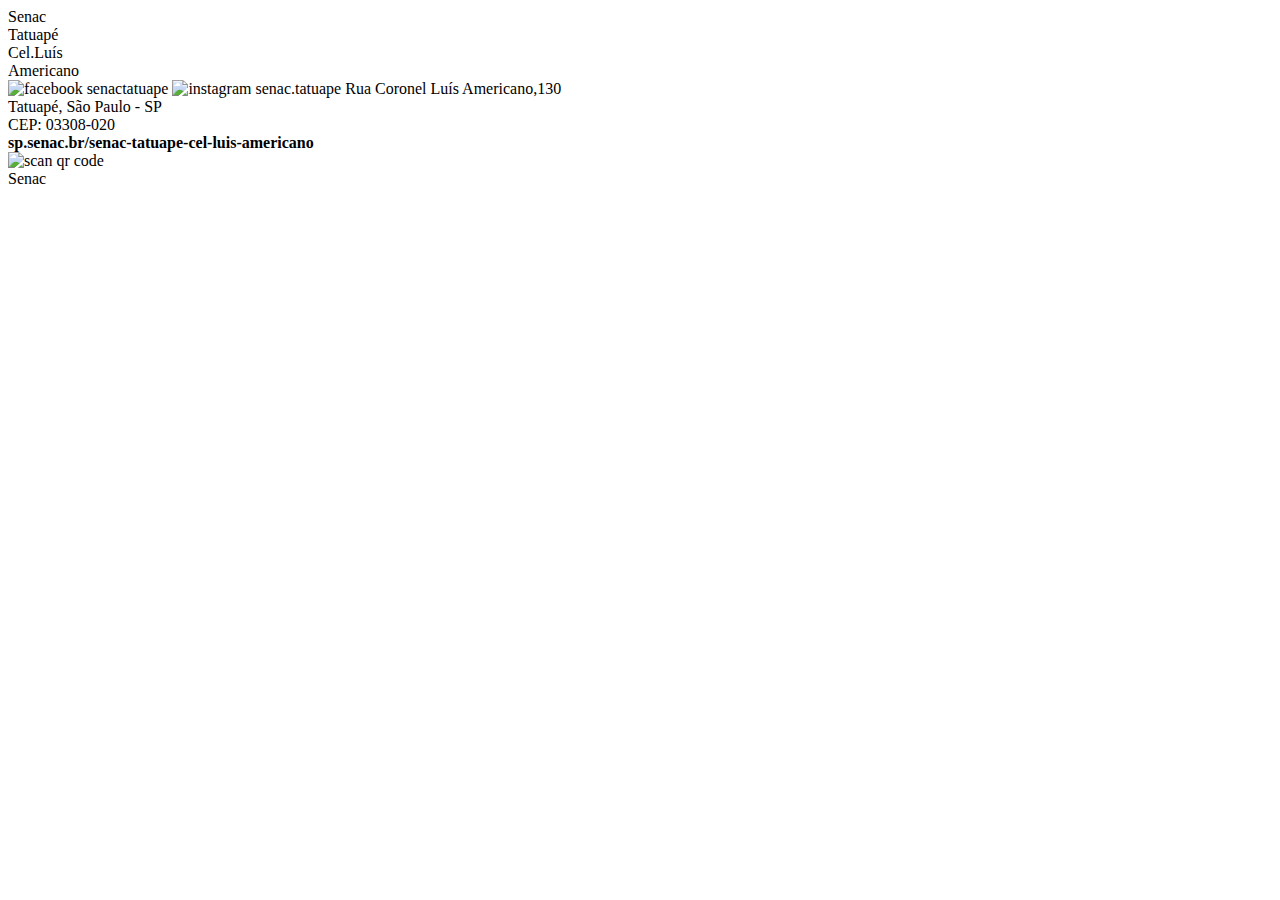
==== aula02/index.html @ 3308918a "Finalizando o conteudo do header" ====
<!DOCTYPE html>
<html lang="pt-BR">
<head>
    <meta charset="UTF-8">
    <meta http-equiv="X-UA-Compatible" content="IE=edge">
    <meta name="viewport" content="width=device-width, initial-scale=1.0">
    <title> Banner Senac </title>
    <link rel="stylesheet" href="css/styles.css">
    
</head>
<body>
    <header>

        <div id="esquerda"><span>Senac</span><br> Tatuapé <br> Cel.Luís<br> Americano<br>
        <span id="fb"><img src="images/facebook-icon.png" alt="facebook"> senactatuape</span> 
        <span id="ig"><img src="images/insta-icon.png" alt="instagram"> senac.tatuape</span>

        <span id="end">
            Rua Coronel Luís Americano,130<br>
            Tatuapé, São Paulo - SP<br> 
            CEP: 03308-020<br>
            <strong>sp.senac.br/senac-tatuape-cel-luis-americano</strong><br>
            <img src="images/qrcode.png" alt="scan qr code">
        </span>
        
            
    </div>
    <div id="direita" >Senac</div>

    </header>
    <main></main>
    <footer></footer>
</body>
</html>
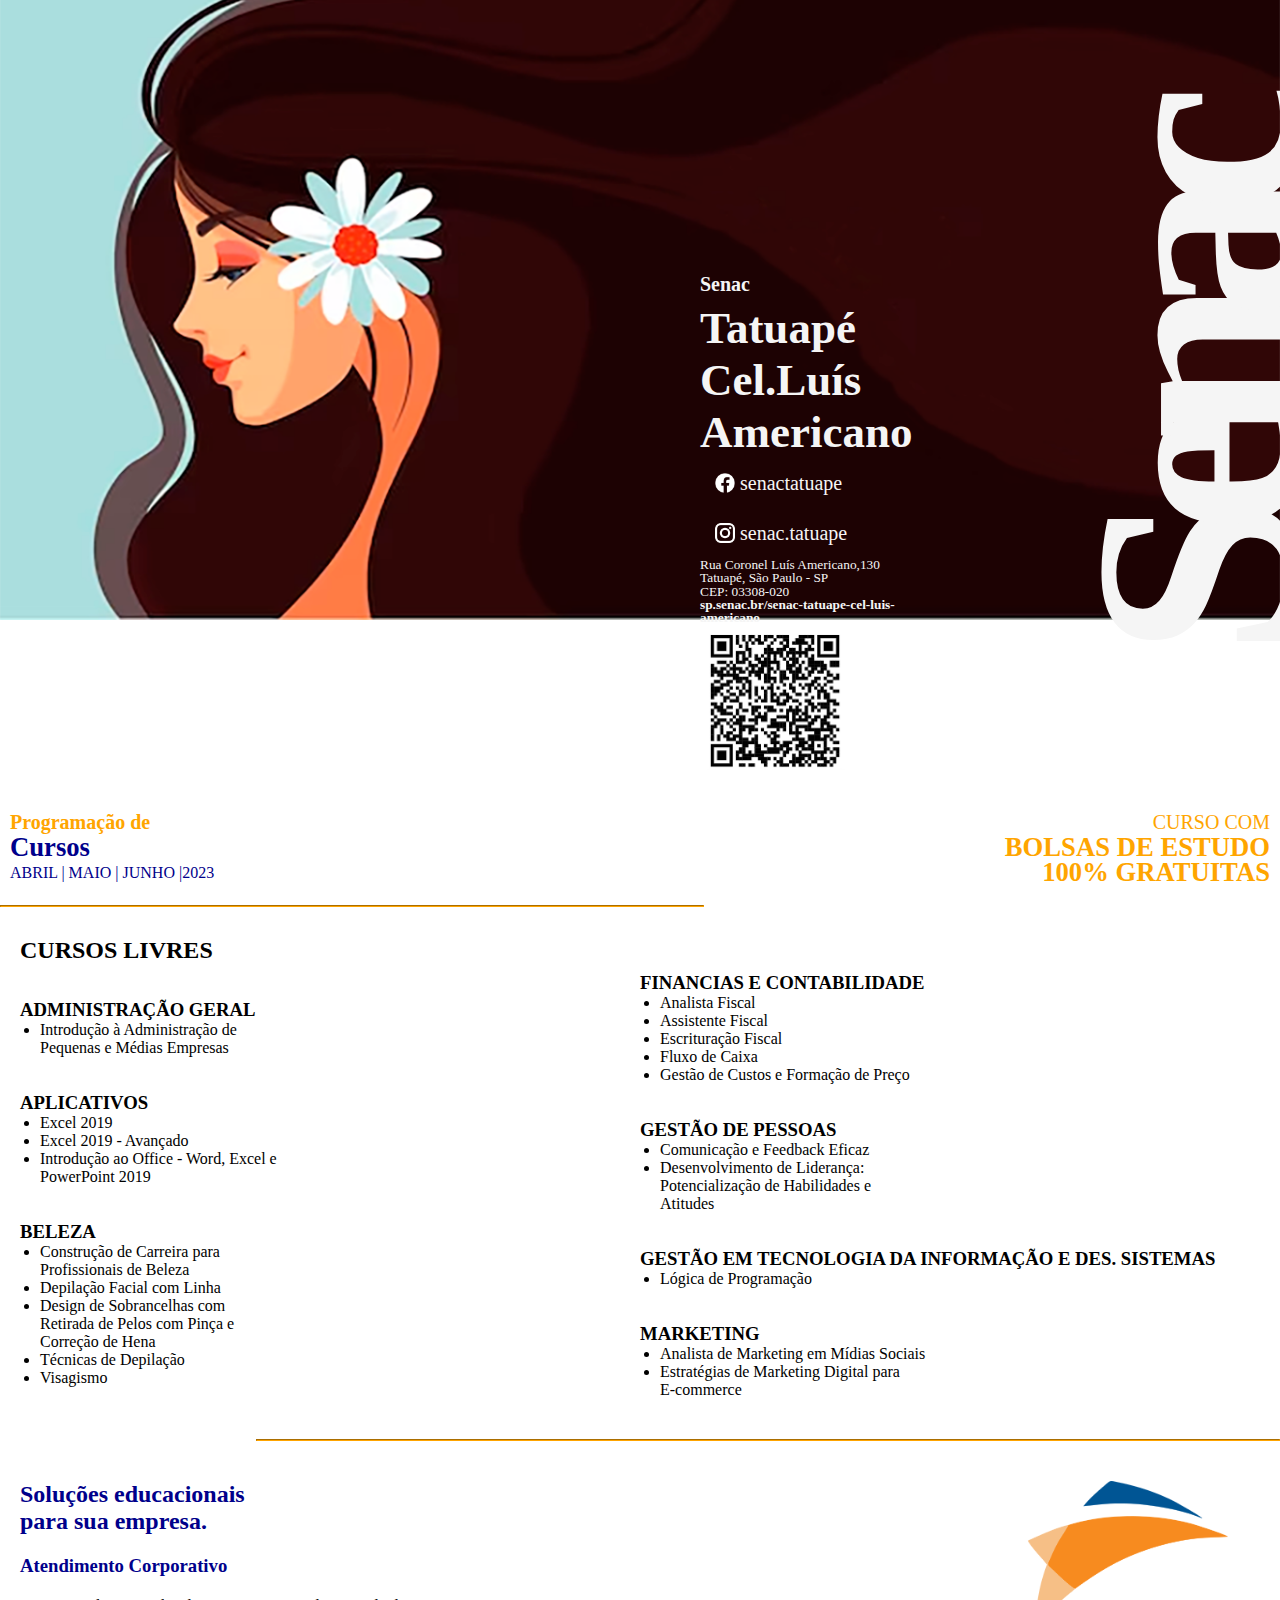
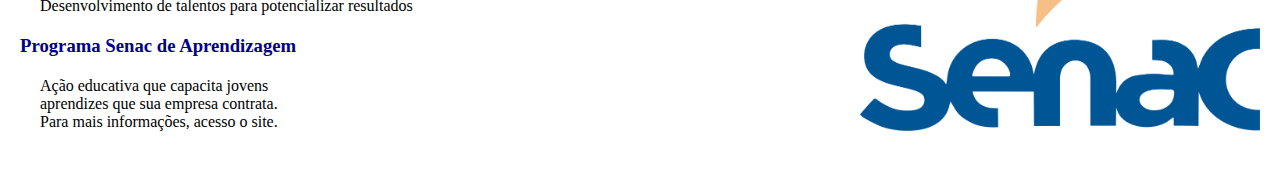
==== commit 81da8d0b: "Update: Atividade Cursos" ====
--- a/aula02/index.html
+++ b/aula02/index.html
@@ -28,7 +28,119 @@
     <div id="direita" >Senac</div>
 
     </header>
-    <main></main>
-    <footer></footer>
+
+    <main>
+
+        <div id="programacao">
+
+        <div>
+            <h4>Programação de</h4>
+            <h3>Cursos</h3>
+            <p>
+                ABRIL
+                <span>|</span>
+                MAIO
+                <span>|</span>
+                JUNHO
+                <span>|2023</span>
+            </p>
+            
+        </div>
+        
+        
+        
+        <div style="text-align: right;">
+
+            <h4 style="font-weight:lighter;"> CURSO COM</h4>
+            <h3 style="color:orange;">BOLSAS DE ESTUDO<br>100% GRATUITAS</h3>
+
+        </div>
+    </div>
+    <hr>
+
+    <div id="cursos">
+        <div>
+            <h2>CURSOS LIVRES</h2>
+            <h3>ADMINISTRAÇÃO GERAL</h3>
+            <ul>
+                <li>Introdução à Administração de <br>
+                    Pequenas e Médias Empresas</li>
+            </ul>
+            <h3>APLICATIVOS</h3>
+            <ul>
+                <li>Excel 2019</li>
+                <li>Excel 2019 - Avançado</li>
+                <li>Introdução ao Office - Word, Excel e<br>
+                    PowerPoint 2019</li>
+            </ul>
+            <h3>BELEZA</h3>
+            <ul>
+                <li>Construção de Carreira para<br> 
+                    Profissionais de Beleza</li>
+                <li>Depilação Facial com Linha</li>
+                <li>Design de Sobrancelhas com<br>
+                    Retirada de Pelos com Pinça e<br> 
+                    Correção de Hena</li>
+                <li>Técnicas de Depilação</li>
+                <li>Visagismo</li>
+            </ul>
+        </div>
+        
+        <div>
+            <h3>FINANCIAS E CONTABILIDADE</h3>
+            <ul>
+                <li>Analista Fiscal</li>
+                <li>Assistente Fiscal</li>
+                <li>Escrituração Fiscal</li>
+                <li>Fluxo de Caixa</li>
+                <li>Gestão de Custos e Formação de Preço</li>
+            </ul>
+            <h3>GESTÃO DE PESSOAS</h3>
+            <ul>
+                <li>Comunicação e Feedback Eficaz</li>
+                <li>Desenvolvimento de Liderança:<br>
+                    Potencialização de Habilidades e<br>
+                    Atitudes</li>
+            </ul>
+            <h3>GESTÃO EM TECNOLOGIA DA INFORMAÇÃO E DES. SISTEMAS</h3>
+            <ul>
+                <li>Lógica de Programação</li>
+            </ul>
+            <h3>MARKETING</h3>
+            <ul>
+                <li>Analista de Marketing em Mídias Sociais</li>
+                <li>Estratégias de Marketing Digital para<br> 
+                    E-commerce</li>
+            </ul>
+        </div>
+    </div>
+
+    </main>
+
+
+    <footer>
+        <hr>
+
+        <div id="rodape">
+            <div>
+                <h2>Soluções educacionais<br> para sua empresa.</h2>
+                <h3>Atendimento Corporativo</h3>
+                <ul>
+                    <p>Desenvolvimento de talentos para potencializar resultados</p>
+                </ul>
+                <h3>Programa Senac de Aprendizagem</h3>
+                <ul>
+                    <p>Ação educativa que capacita jovens<br>
+                    aprendizes que sua empresa contrata.<br>
+                    Para mais informações, acesso o site.</p>
+                </ul>
+            
+            </div>
+
+            <div>
+                <img src="images/Senac_logo.png" alt="senac_logo">
+            </div>
+        </div>
+    </footer>
 </body>
 </html>--- a/aula02/css/styles.css
+++ b/aula02/css/styles.css
@@ -0,0 +1,148 @@
+*{
+    margin:0;
+    padding:0;
+    box-sizing: border-box;
+    font-family: Verdana;
+}
+
+header{
+    /*o aplicar uma imagem de fundo com o comando background-image*/
+    background-image:url("../images/bg-girl.png");
+    /* largura do header*/
+    width: 100%;
+    /* altura do header*/
+    height: 800px;
+    /* não repetir a imagem de fundo*/
+    background-repeat: no-repeat;
+    /* alterar o tamanho da imagem de fundo*/
+    background-size: 100%;
+    /* alterar a posição do plano de fundo.
+    o primeiro elemento é a posição x e segundo
+    a posição y*/
+    background-position: 0 -100px;
+    /*vamos dispor o conteudo de forma flexivel*/
+    display: flex;
+}
+
+header #direita{
+    font-size: 220pt;
+    color:whitesmoke;
+    transform: rotate(-90deg);
+    font-weight: bold;
+    letter-spacing: -40px;
+    flex: 1;
+    height: 300px;
+    margin-top: 240px;
+    margin-right: -120px;
+}
+header #esquerda{
+    flex: 2;
+    padding-left: 700px;
+    padding-top: 250px;
+    color:whitesmoke;
+    font-size: 45px;
+    font-weight: bolder;
+}
+header #esquerda span{
+    font-size: 20px;
+}
+header #esquerda img{
+    width: 20px;
+    height: 20px;
+    margin: 5px;
+}
+header #esquerda #fb, header #esquerda #ig{
+    font-size: 15pt;
+    font-weight: normal;
+    text-shadow: none;
+    display: flex;
+    padding: 10px;
+    align-items: center;
+}
+
+header #esquerda #end{
+    font-weight: lighter;
+    font-size: 10pt;
+    line-height: 10pt;
+    display: block;
+}
+header #esquerda #end img{
+    width: 140px;
+    height: 140px;
+}
+main #programacao{
+    display: flex;
+}
+main #programacao div{
+    flex: 1;
+    font-family: verdana;
+    line-height: 25px;
+    padding:10px;
+}
+main #programacao div h4{
+    font-size: 15pt ;
+    color:orange;
+}
+main #programacao div h3{
+    font-size: 20pt;
+    color: darkblue;
+}
+main #programacao div p{
+    color: darkblue;
+}
+mains #programacao div p span{
+    color:orange;
+    margin: 0 10px;
+}
+main hr{
+    display: block;
+    border-color: orange;
+    border-width: 1,5px;
+    width: 55%;
+    margin:10px 0;
+}
+main #cursos{
+    display:flex;
+    padding: 20px;
+    font-family: verdana;
+}
+main #cursos div{
+    flex: 1
+}
+main #cursos div h3{
+    margin-top: 35px;
+}
+main #cursos div ul{
+    padding-left: 20px;
+}
+footer hr{
+    width: 80%;
+    border-color: orange;
+    border-width: 1,5px;
+    margin: 20px 0;
+    margin-left: auto;
+}
+footer #rodape{
+    display:flex;
+    padding: 20px;
+}
+footer #rodape div{
+    flex:1; 
+}
+footer #rodape div h2{
+    color:darkblue;
+}
+footer #rodape div h3{
+    margin-top: 35px;
+    margin: 20px 0;
+    color:darkblue; 
+}
+footer #rodape div ul{
+    padding-left: 20px;
+    margin: 20px 0;
+}
+footer #rodape img{
+    width: 400px;
+    height: 250px;
+    margin-left: 425px;
+}